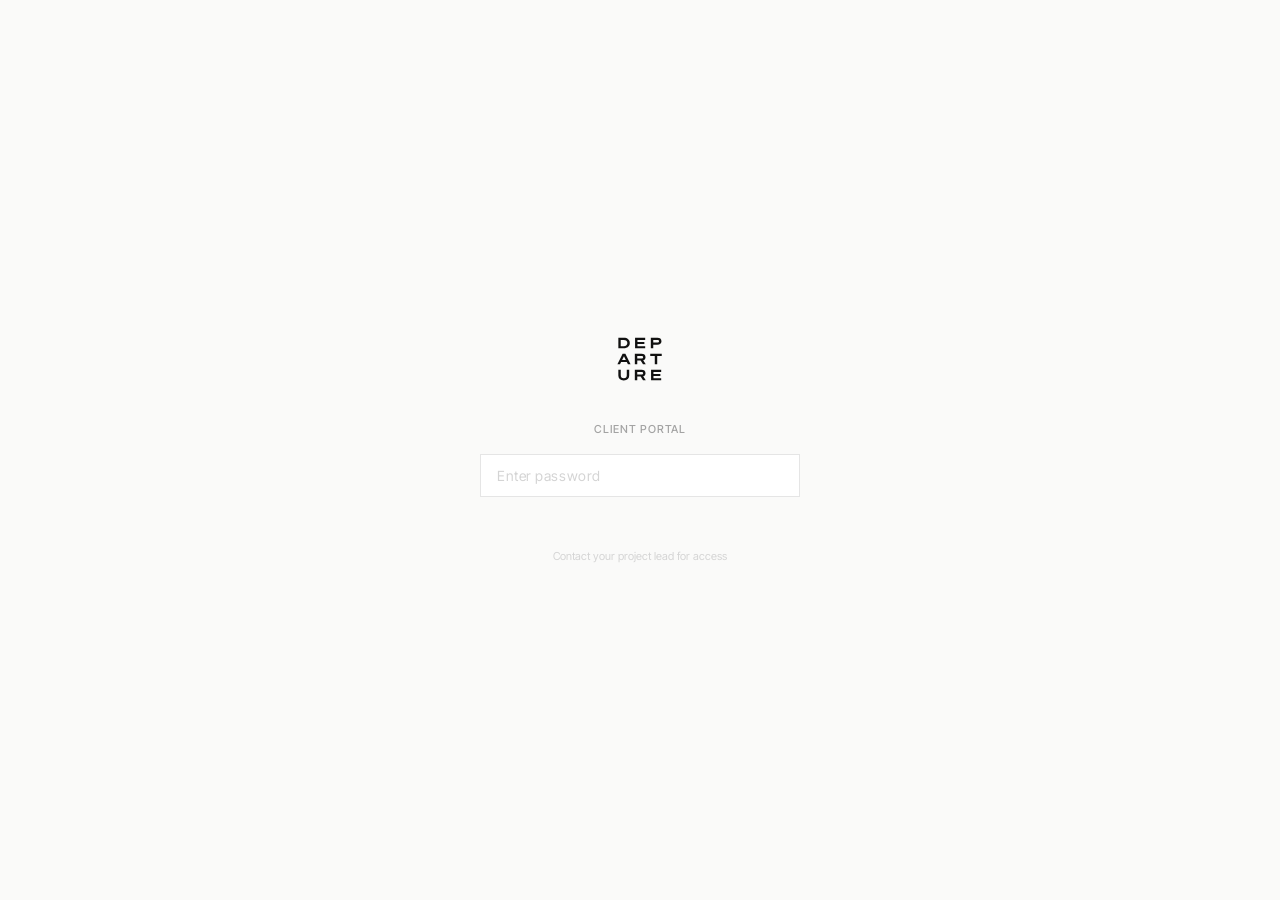
==== public/index.html @ 90f5416d "V1 — self-contained multi-client dashboard" ====
<!DOCTYPE html>
<html lang="en">
<head>
  <meta charset="UTF-8" />
  <meta name="viewport" content="width=device-width, initial-scale=1.0" />
  <title>Departure Studio — Client Portal</title>
  <meta name="robots" content="noindex, nofollow" />
  <link rel="preconnect" href="https://fonts.googleapis.com" />
  <link rel="preconnect" href="https://fonts.gstatic.com" crossorigin />
  <link href="https://fonts.googleapis.com/css2?family=Inter+Tight:ital,wght@0,300;0,400;0,500;0,600;0,700;1,300;1,400&display=swap" rel="stylesheet" />
  <style>
    *, *::before, *::after { box-sizing: border-box; margin: 0; padding: 0; }
    ::selection { background: #171717; color: #fafaf9; }
    body {
      font-family: 'Inter Tight', sans-serif;
      background: #fafaf9;
      color: #171717;
      line-height: 1.45;
      -webkit-font-smoothing: antialiased;
    }
    .gate {
      min-height: 100vh;
      display: flex;
      align-items: center;
      justify-content: center;
      padding: 40px;
    }
    .gate-inner {
      width: 100%;
      max-width: 320px;
      text-align: center;
    }
    .gate-inner svg { margin-bottom: 32px; }
    .gate-label {
      font-size: 11px;
      font-weight: 500;
      letter-spacing: 0.08em;
      text-transform: uppercase;
      color: #a3a3a3;
      margin-bottom: 16px;
    }
    .gate input[type="password"] {
      width: 100%;
      padding: 12px 16px;
      font-family: 'Inter Tight', sans-serif;
      font-size: 14px;
      border: 1px solid #e5e5e5;
      background: #fff;
      color: #171717;
      outline: none;
      transition: border-color 0.15s ease;
      letter-spacing: 0.12em;
    }
    .gate input[type="password"]:focus { border-color: #171717; }
    .gate input[type="password"]::placeholder { color: #d4d4d4; letter-spacing: 0.04em; }
    .gate-error { font-size: 12px; color: #ef4444; margin-top: 10px; height: 18px; }
    .gate-hint { font-size: 11px; color: #d4d4d4; margin-top: 24px; }
  </style>
</head>
<body>

  <div class="gate">
    <div class="gate-inner">
      <svg width="48" height="48" viewBox="0 0 100 100" fill="none" xmlns="http://www.w3.org/2000/svg">
        <path d="M4.8911 27.6641V5.90942H16.1623C23.8885 5.90942 28.7364 10.1513 28.7364 16.7867C28.7364 23.4222 23.8885 27.6641 16.1623 27.6641H4.8911ZM9.86013 23.3919H16.1623C20.8889 23.3919 23.6461 20.7862 23.6461 16.7867C23.6461 12.7873 20.8889 10.1816 16.132 10.1816H9.86013V23.3919Z" fill="#111111"/>
        <path d="M39.7251 5.90942H60.8132V10.2422H44.6941V14.4234H59.0861V18.6956H44.6941V23.3313H60.8132V27.6641H39.7251V5.90942Z" fill="#111111"/>
        <path d="M77.617 20.0893V27.6641H72.5571V5.90942H86.2522C91.3728 5.90942 94.7359 8.33334 94.7359 12.9994C94.7359 17.6351 91.3728 20.0893 86.2522 20.0893H77.617ZM77.617 15.8475H85.9795C88.3732 15.8475 89.7366 14.787 89.7366 12.9994C89.7366 11.2117 88.3732 10.1816 85.9795 10.1816H77.617V15.8475Z" fill="#111111"/>
        <path d="M13.799 39.2375H19.5255L30.3422 60.9922H24.8581L22.5554 56.3261H10.6176L8.31488 60.9922H2.92167L13.799 39.2375ZM16.6168 44.2066L12.6779 52.1449H20.5254L16.6168 44.2066Z" fill="#111111"/>
        <path d="M44.285 53.266V60.9922H39.2251V39.2375H53.0717C58.1316 39.2375 61.5251 41.6918 61.5251 46.2366C61.5251 49.5089 59.6769 51.7813 56.6167 52.7509L62.0402 60.9922H56.2531L51.3144 53.266H44.285ZM44.285 49.1453H52.799C55.1926 49.1453 56.5561 48.0848 56.5561 46.3275C56.5561 44.5399 55.1926 43.5097 52.799 43.5097H44.285V49.1453Z" fill="#111111"/>
        <path d="M95.2813 43.5703H85.8584V60.9922H80.7984V43.5703H71.3452V39.2375H95.2813V43.5703Z" fill="#111111"/>
        <path d="M16.2078 94.6556C8.63309 94.6556 4.87602 90.5955 4.87602 84.2933V72.5676H9.93594V83.8994C9.93594 87.7474 11.7236 90.2319 16.2078 90.2319C20.6921 90.2319 22.4494 87.7474 22.4494 83.8994V72.5676H27.5093V84.2933C27.5093 90.5955 23.7523 94.6556 16.2078 94.6556Z" fill="#111111"/>
        <path d="M44.285 86.596V94.3223H39.2251V72.5676H53.0717C58.1316 72.5676 61.5251 75.0218 61.5251 79.5667C61.5251 82.839 59.6769 85.1114 56.6167 86.081L62.0402 94.3223H56.2531L51.3144 86.596H44.285ZM44.285 82.4754H52.799C55.1926 82.4754 56.5561 81.4149 56.5561 79.6576C56.5561 77.8699 55.1926 76.8398 52.799 76.8398H44.285V82.4754Z" fill="#111111"/>
        <path d="M73.0571 72.5676H94.1452V76.9004H78.0261V81.0816H92.4181V85.3538H78.0261V89.9895H94.1452V94.3223H73.0571V72.5676Z" fill="#111111"/>
      </svg>
      <div class="gate-label">Client Portal</div>
      <input type="password" id="gate-input" placeholder="Enter password" autocomplete="off" />
      <div class="gate-error" id="gate-error"></div>
      <div class="gate-hint">Contact your project lead for access</div>
    </div>
  </div>

  <script>
  const CLIENTS = [
    {
      hash: "3867da6e50ffd505c7272e6f450c988f7e227a2b22fa8a156040e51cb709ab3a",
      path: "/sunstrong/",
    },
  ];

  async function hashPassword(pw) {
    const buf = await crypto.subtle.digest("SHA-256", new TextEncoder().encode(pw));
    return Array.from(new Uint8Array(buf)).map(b => b.toString(16).padStart(2, "0")).join("");
  }

  const input = document.getElementById("gate-input");
  const error = document.getElementById("gate-error");

  input.addEventListener("keydown", async (e) => {
    if (e.key === "Enter") {
      const hash = await hashPassword(input.value);
      const match = CLIENTS.find(c => c.hash === hash);
      if (match) {
        window.location.href = match.path;
      } else {
        error.textContent = "Incorrect password";
        input.value = "";
        input.focus();
      }
    }
  });
  </script>

</body>
</html>
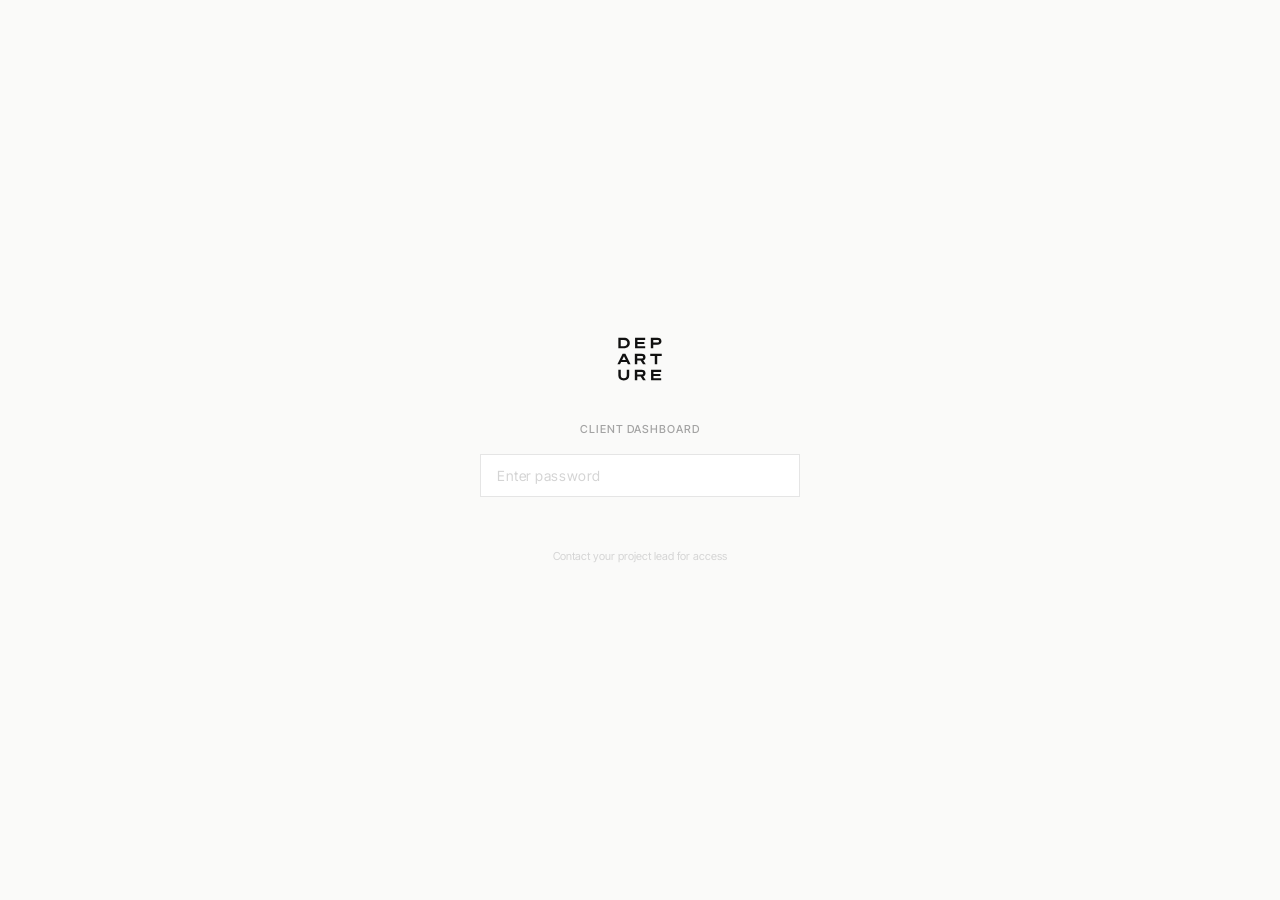
==== commit d03498bf: "V2 — Swiss modernist typography and hierarchy" ====
--- a/public/index.html
+++ b/public/index.html
@@ -3,7 +3,7 @@
 <head>
   <meta charset="UTF-8" />
   <meta name="viewport" content="width=device-width, initial-scale=1.0" />
-  <title>Departure Studio — Client Portal</title>
+  <title>SunStrong Management — Project Dashboard</title>
   <meta name="robots" content="noindex, nofollow" />
   <link rel="preconnect" href="https://fonts.googleapis.com" />
   <link rel="preconnect" href="https://fonts.gstatic.com" crossorigin />
@@ -11,6 +11,7 @@
   <style>
     *, *::before, *::after { box-sizing: border-box; margin: 0; padding: 0; }
     ::selection { background: #171717; color: #fafaf9; }
+
     body {
       font-family: 'Inter Tight', sans-serif;
       background: #fafaf9;
@@ -18,6 +19,8 @@
       line-height: 1.45;
       -webkit-font-smoothing: antialiased;
     }
+
+    /* ── Gate ── */
     .gate {
       min-height: 100vh;
       display: flex;
@@ -25,89 +28,552 @@
       justify-content: center;
       padding: 40px;
     }
-    .gate-inner {
-      width: 100%;
-      max-width: 320px;
-      text-align: center;
-    }
+    .gate-inner { width: 100%; max-width: 320px; text-align: center; }
     .gate-inner svg { margin-bottom: 32px; }
     .gate-label {
-      font-size: 11px;
-      font-weight: 500;
-      letter-spacing: 0.08em;
-      text-transform: uppercase;
-      color: #a3a3a3;
-      margin-bottom: 16px;
+      font-size: 11px; font-weight: 500; letter-spacing: 0.08em;
+      text-transform: uppercase; color: #a3a3a3; margin-bottom: 16px;
     }
     .gate input[type="password"] {
-      width: 100%;
-      padding: 12px 16px;
-      font-family: 'Inter Tight', sans-serif;
-      font-size: 14px;
-      border: 1px solid #e5e5e5;
-      background: #fff;
-      color: #171717;
-      outline: none;
-      transition: border-color 0.15s ease;
+      width: 100%; padding: 12px 16px; font-family: 'Inter Tight', sans-serif;
+      font-size: 14px; border: 1px solid #e5e5e5; background: #fff;
+      color: #171717; outline: none; transition: border-color 0.15s ease;
       letter-spacing: 0.12em;
     }
-    .gate input[type="password"]:focus { border-color: #171717; }
-    .gate input[type="password"]::placeholder { color: #d4d4d4; letter-spacing: 0.04em; }
+    .gate input:focus { border-color: #171717; }
+    .gate input::placeholder { color: #d4d4d4; letter-spacing: 0.04em; }
     .gate-error { font-size: 12px; color: #ef4444; margin-top: 10px; height: 18px; }
     .gate-hint { font-size: 11px; color: #d4d4d4; margin-top: 24px; }
+
+    /* ── Dashboard ── */
+    .dashboard { display: none; }
+    .dashboard.visible { display: block; }
+
+    /* ── Micro Labels ── */
+    .micro {
+      font-size: 10px; font-weight: 500; letter-spacing: 0.1em;
+      text-transform: uppercase; color: #a3a3a3;
+    }
+
+    /* ── Header ── */
+    .header {
+      padding: 40px 48px 36px;
+      border-bottom: 2px solid #171717;
+    }
+    .header-top {
+      display: flex; justify-content: space-between;
+      align-items: flex-start; margin-bottom: 32px;
+    }
+    .header h1 {
+      font-size: 48px; font-weight: 700; letter-spacing: -0.035em;
+      line-height: 1.0; margin-top: 8px;
+    }
+    .header-meta {
+      font-size: 13px; color: #737373; margin-top: 10px;
+      font-weight: 400; letter-spacing: 0.01em;
+    }
+    .header-right { text-align: right; }
+    .week-display {
+      font-size: 64px; font-weight: 700; letter-spacing: -0.04em;
+      line-height: 0.85; color: #171717;
+    }
+    .week-sub {
+      font-size: 12px; color: #a3a3a3; margin-top: 8px;
+      font-weight: 400;
+    }
+
+    /* ── Content ── */
+    .content { padding: 0 48px 64px; max-width: 1000px; }
+    .section { padding-top: 48px; }
+    .section-label {
+      font-size: 10px; font-weight: 600; letter-spacing: 0.12em;
+      text-transform: uppercase; color: #a3a3a3;
+      padding-bottom: 12px; border-bottom: 1px solid #e5e5e5;
+      margin-bottom: 24px;
+    }
+
+    /* ── Progress ── */
+    .progress-row {
+      display: flex; justify-content: space-between;
+      align-items: baseline; margin-bottom: 12px;
+    }
+    .progress-track {
+      height: 2px; background: #e5e5e5;
+      position: relative;
+    }
+    .progress-fill {
+      height: 100%; background: #171717;
+      transition: width 0.6s ease;
+    }
+    .progress-marker {
+      position: absolute; top: -4px;
+      width: 10px; height: 10px; border-radius: 50%;
+      background: #171717; border: 2px solid #fafaf9;
+      transform: translateX(-50%);
+    }
+
+    /* ── Phases ── */
+    .phases {
+      display: grid; grid-template-columns: repeat(3, 1fr);
+      gap: 0; border: 2px solid #171717;
+    }
+    .phase {
+      padding: 28px 24px; position: relative;
+      border-right: 1px solid #e5e5e5;
+    }
+    .phase:last-child { border-right: none; }
+    .phase.active {
+      background: #171717; color: #fafaf9;
+      border-right-color: #171717;
+    }
+    .phase-weeks {
+      font-size: 32px; font-weight: 700;
+      letter-spacing: -0.03em; line-height: 1;
+      margin-bottom: 12px;
+    }
+    .phase.active .phase-weeks { color: #fafaf9; }
+    .phase-name {
+      font-size: 14px; font-weight: 600;
+      letter-spacing: -0.01em; margin-bottom: 8px;
+    }
+    .phase-dates {
+      font-size: 11px; color: #a3a3a3; margin-bottom: 8px;
+    }
+    .phase-desc {
+      font-size: 11px; color: #737373; line-height: 1.5;
+    }
+    .phase.active .phase-desc { color: #a3a3a3; }
+    .phase-active-bar {
+      position: absolute; bottom: 0; left: 0; right: 0;
+      height: 3px; background: #22c55e;
+    }
+
+    /* ── Milestones ── */
+    .ms-row {
+      display: flex; align-items: baseline;
+      padding: 9px 0; border-bottom: 1px solid #f0f0f0;
+    }
+    .ms-row:last-child { border-bottom: none; }
+    .ms-marker {
+      width: 8px; height: 8px; border-radius: 50%;
+      flex-shrink: 0; margin-right: 14px; margin-top: 3px;
+    }
+    .ms-done { background: #22c55e; }
+    .ms-active { background: #171717; }
+    .ms-upcoming { background: #d4d4d4; }
+    .ms-label {
+      font-size: 14px; flex: 1; font-weight: 400;
+    }
+    .ms-label.done { color: #a3a3a3; text-decoration: line-through; }
+    .ms-label.active { font-weight: 600; }
+    .ms-date {
+      font-size: 12px; color: #a3a3a3;
+      font-variant-numeric: tabular-nums;
+      min-width: 64px; text-align: right;
+    }
+
+    /* ── Tabs ── */
+    .tabs-header {
+      display: flex; align-items: baseline; gap: 24px;
+      margin-bottom: 24px;
+    }
+    .tabs { display: flex; gap: 0; }
+    .tab-btn {
+      background: none; border: none;
+      border-bottom: 2px solid transparent;
+      padding: 4px 14px 8px; font-size: 12px;
+      font-weight: 400; color: #a3a3a3; cursor: pointer;
+      font-family: 'Inter Tight', sans-serif;
+      letter-spacing: 0.02em; transition: all 0.15s ease;
+    }
+    .tab-btn.active {
+      border-bottom-color: #171717;
+      font-weight: 600; color: #171717;
+    }
+
+    /* ── Tasks ── */
+    .task-group { margin-bottom: 28px; }
+    .task-group-label {
+      font-size: 10px; font-weight: 600; letter-spacing: 0.1em;
+      text-transform: uppercase; color: #a3a3a3;
+      margin-bottom: 10px; padding-bottom: 8px;
+      border-bottom: 1px solid #f0f0f0;
+    }
+    .task-row {
+      display: flex; align-items: center;
+      gap: 10px; padding: 8px 0;
+    }
+    .task-dot {
+      width: 6px; height: 6px; border-radius: 50%;
+      flex-shrink: 0;
+    }
+    .td-done { background: #22c55e; }
+    .td-active { background: #171717; }
+    .td-upcoming { background: #d4d4d4; }
+    .td-recurring { background: #a3a3a3; }
+    .task-name { font-size: 13px; flex: 1; }
+    .task-name.active { font-weight: 600; }
+    .task-name.done { color: #a3a3a3; text-decoration: line-through; }
+    .task-priority {
+      font-size: 10px; letter-spacing: 0.06em;
+      text-transform: uppercase; margin-right: 8px;
+    }
+    .task-priority.high { color: #171717; font-weight: 600; }
+    .task-priority.medium { color: #a3a3a3; font-weight: 400; }
+    .task-due {
+      font-size: 11px; color: #a3a3a3;
+      font-variant-numeric: tabular-nums;
+      min-width: 56px; text-align: right;
+    }
+
+    /* ── Needs ── */
+    .needs-table {
+      border: 2px solid #171717;
+    }
+    .needs-header, .needs-row {
+      display: grid; grid-template-columns: 1fr 110px 100px;
+      padding: 12px 20px;
+    }
+    .needs-header {
+      background: #171717; color: #fafaf9;
+      font-size: 10px; font-weight: 600;
+      letter-spacing: 0.1em; text-transform: uppercase;
+    }
+    .needs-row {
+      font-size: 13px; border-bottom: 1px solid #f0f0f0;
+    }
+    .needs-row:last-child { border-bottom: none; }
+    .needs-row .when { font-size: 12px; color: #737373; }
+    .needs-row .when.urgent { color: #171717; font-weight: 600; }
+    .needs-row .owner { font-size: 12px; color: #737373; }
+
+    /* ── Footer ── */
+    .footer {
+      border-top: 2px solid #171717; padding-top: 24px;
+      margin-top: 16px;
+      display: flex; justify-content: space-between;
+      align-items: center;
+    }
+    .footer-text { font-size: 11px; color: #a3a3a3; }
+    .footer-brand {
+      display: flex; align-items: center; gap: 10px;
+      font-size: 10px; font-weight: 500; letter-spacing: 0.08em;
+      text-transform: uppercase; color: #a3a3a3;
+    }
+
+    /* ── Responsive ── */
+    @media (max-width: 700px) {
+      .header { padding: 28px 24px 24px; }
+      .header h1 { font-size: 32px; }
+      .week-display { font-size: 40px; }
+      .content { padding: 0 24px 48px; }
+      .phases { grid-template-columns: 1fr; }
+      .phase { border-right: none; border-bottom: 1px solid #e5e5e5; }
+      .phase:last-child { border-bottom: none; }
+      .phase-weeks { font-size: 24px; }
+      .needs-header, .needs-row {
+        grid-template-columns: 1fr 90px 80px;
+        padding: 10px 14px;
+      }
+    }
   </style>
 </head>
 <body>
 
-  <div class="gate">
+  <!-- ════ GATE ════ -->
+  <div id="gate" class="gate">
     <div class="gate-inner">
-      <svg width="48" height="48" viewBox="0 0 100 100" fill="none" xmlns="http://www.w3.org/2000/svg">
-        <path d="M4.8911 27.6641V5.90942H16.1623C23.8885 5.90942 28.7364 10.1513 28.7364 16.7867C28.7364 23.4222 23.8885 27.6641 16.1623 27.6641H4.8911ZM9.86013 23.3919H16.1623C20.8889 23.3919 23.6461 20.7862 23.6461 16.7867C23.6461 12.7873 20.8889 10.1816 16.132 10.1816H9.86013V23.3919Z" fill="#111111"/>
-        <path d="M39.7251 5.90942H60.8132V10.2422H44.6941V14.4234H59.0861V18.6956H44.6941V23.3313H60.8132V27.6641H39.7251V5.90942Z" fill="#111111"/>
-        <path d="M77.617 20.0893V27.6641H72.5571V5.90942H86.2522C91.3728 5.90942 94.7359 8.33334 94.7359 12.9994C94.7359 17.6351 91.3728 20.0893 86.2522 20.0893H77.617ZM77.617 15.8475H85.9795C88.3732 15.8475 89.7366 14.787 89.7366 12.9994C89.7366 11.2117 88.3732 10.1816 85.9795 10.1816H77.617V15.8475Z" fill="#111111"/>
-        <path d="M13.799 39.2375H19.5255L30.3422 60.9922H24.8581L22.5554 56.3261H10.6176L8.31488 60.9922H2.92167L13.799 39.2375ZM16.6168 44.2066L12.6779 52.1449H20.5254L16.6168 44.2066Z" fill="#111111"/>
-        <path d="M44.285 53.266V60.9922H39.2251V39.2375H53.0717C58.1316 39.2375 61.5251 41.6918 61.5251 46.2366C61.5251 49.5089 59.6769 51.7813 56.6167 52.7509L62.0402 60.9922H56.2531L51.3144 53.266H44.285ZM44.285 49.1453H52.799C55.1926 49.1453 56.5561 48.0848 56.5561 46.3275C56.5561 44.5399 55.1926 43.5097 52.799 43.5097H44.285V49.1453Z" fill="#111111"/>
-        <path d="M95.2813 43.5703H85.8584V60.9922H80.7984V43.5703H71.3452V39.2375H95.2813V43.5703Z" fill="#111111"/>
-        <path d="M16.2078 94.6556C8.63309 94.6556 4.87602 90.5955 4.87602 84.2933V72.5676H9.93594V83.8994C9.93594 87.7474 11.7236 90.2319 16.2078 90.2319C20.6921 90.2319 22.4494 87.7474 22.4494 83.8994V72.5676H27.5093V84.2933C27.5093 90.5955 23.7523 94.6556 16.2078 94.6556Z" fill="#111111"/>
-        <path d="M44.285 86.596V94.3223H39.2251V72.5676H53.0717C58.1316 72.5676 61.5251 75.0218 61.5251 79.5667C61.5251 82.839 59.6769 85.1114 56.6167 86.081L62.0402 94.3223H56.2531L51.3144 86.596H44.285ZM44.285 82.4754H52.799C55.1926 82.4754 56.5561 81.4149 56.5561 79.6576C56.5561 77.8699 55.1926 76.8398 52.799 76.8398H44.285V82.4754Z" fill="#111111"/>
-        <path d="M73.0571 72.5676H94.1452V76.9004H78.0261V81.0816H92.4181V85.3538H78.0261V89.9895H94.1452V94.3223H73.0571V72.5676Z" fill="#111111"/>
-      </svg>
-      <div class="gate-label">Client Portal</div>
+      <svg width="48" height="48" viewBox="0 0 100 100" fill="none" xmlns="http://www.w3.org/2000/svg"><path d="M4.8911 27.6641V5.90942H16.1623C23.8885 5.90942 28.7364 10.1513 28.7364 16.7867C28.7364 23.4222 23.8885 27.6641 16.1623 27.6641H4.8911ZM9.86013 23.3919H16.1623C20.8889 23.3919 23.6461 20.7862 23.6461 16.7867C23.6461 12.7873 20.8889 10.1816 16.132 10.1816H9.86013V23.3919Z" fill="#111"/><path d="M39.7251 5.90942H60.8132V10.2422H44.6941V14.4234H59.0861V18.6956H44.6941V23.3313H60.8132V27.6641H39.7251V5.90942Z" fill="#111"/><path d="M77.617 20.0893V27.6641H72.5571V5.90942H86.2522C91.3728 5.90942 94.7359 8.33334 94.7359 12.9994C94.7359 17.6351 91.3728 20.0893 86.2522 20.0893H77.617ZM77.617 15.8475H85.9795C88.3732 15.8475 89.7366 14.787 89.7366 12.9994C89.7366 11.2117 88.3732 10.1816 85.9795 10.1816H77.617V15.8475Z" fill="#111"/><path d="M13.799 39.2375H19.5255L30.3422 60.9922H24.8581L22.5554 56.3261H10.6176L8.31488 60.9922H2.92167L13.799 39.2375ZM16.6168 44.2066L12.6779 52.1449H20.5254L16.6168 44.2066Z" fill="#111"/><path d="M44.285 53.266V60.9922H39.2251V39.2375H53.0717C58.1316 39.2375 61.5251 41.6918 61.5251 46.2366C61.5251 49.5089 59.6769 51.7813 56.6167 52.7509L62.0402 60.9922H56.2531L51.3144 53.266H44.285ZM44.285 49.1453H52.799C55.1926 49.1453 56.5561 48.0848 56.5561 46.3275C56.5561 44.5399 55.1926 43.5097 52.799 43.5097H44.285V49.1453Z" fill="#111"/><path d="M95.2813 43.5703H85.8584V60.9922H80.7984V43.5703H71.3452V39.2375H95.2813V43.5703Z" fill="#111"/><path d="M16.2078 94.6556C8.63309 94.6556 4.87602 90.5955 4.87602 84.2933V72.5676H9.93594V83.8994C9.93594 87.7474 11.7236 90.2319 16.2078 90.2319C20.6921 90.2319 22.4494 87.7474 22.4494 83.8994V72.5676H27.5093V84.2933C27.5093 90.5955 23.7523 94.6556 16.2078 94.6556Z" fill="#111"/><path d="M44.285 86.596V94.3223H39.2251V72.5676H53.0717C58.1316 72.5676 61.5251 75.0218 61.5251 79.5667C61.5251 82.839 59.6769 85.1114 56.6167 86.081L62.0402 94.3223H56.2531L51.3144 86.596H44.285ZM44.285 82.4754H52.799C55.1926 82.4754 56.5561 81.4149 56.5561 79.6576C56.5561 77.8699 55.1926 76.8398 52.799 76.8398H44.285V82.4754Z" fill="#111"/><path d="M73.0571 72.5676H94.1452V76.9004H78.0261V81.0816H92.4181V85.3538H78.0261V89.9895H94.1452V94.3223H73.0571V72.5676Z" fill="#111"/></svg>
+      <div class="gate-label">Client Dashboard</div>
       <input type="password" id="gate-input" placeholder="Enter password" autocomplete="off" />
       <div class="gate-error" id="gate-error"></div>
       <div class="gate-hint">Contact your project lead for access</div>
     </div>
   </div>
 
+  <!-- ════ DASHBOARD ════ -->
+  <div id="dashboard" class="dashboard">
+    <header class="header">
+      <div class="header-top">
+        <svg width="32" height="32" viewBox="0 0 100 100" fill="none" xmlns="http://www.w3.org/2000/svg"><path d="M4.8911 27.6641V5.90942H16.1623C23.8885 5.90942 28.7364 10.1513 28.7364 16.7867C28.7364 23.4222 23.8885 27.6641 16.1623 27.6641H4.8911ZM9.86013 23.3919H16.1623C20.8889 23.3919 23.6461 20.7862 23.6461 16.7867C23.6461 12.7873 20.8889 10.1816 16.132 10.1816H9.86013V23.3919Z" fill="#111"/><path d="M39.7251 5.90942H60.8132V10.2422H44.6941V14.4234H59.0861V18.6956H44.6941V23.3313H60.8132V27.6641H39.7251V5.90942Z" fill="#111"/><path d="M77.617 20.0893V27.6641H72.5571V5.90942H86.2522C91.3728 5.90942 94.7359 8.33334 94.7359 12.9994C94.7359 17.6351 91.3728 20.0893 86.2522 20.0893H77.617ZM77.617 15.8475H85.9795C88.3732 15.8475 89.7366 14.787 89.7366 12.9994C89.7366 11.2117 88.3732 10.1816 85.9795 10.1816H77.617V15.8475Z" fill="#111"/><path d="M13.799 39.2375H19.5255L30.3422 60.9922H24.8581L22.5554 56.3261H10.6176L8.31488 60.9922H2.92167L13.799 39.2375ZM16.6168 44.2066L12.6779 52.1449H20.5254L16.6168 44.2066Z" fill="#111"/><path d="M44.285 53.266V60.9922H39.2251V39.2375H53.0717C58.1316 39.2375 61.5251 41.6918 61.5251 46.2366C61.5251 49.5089 59.6769 51.7813 56.6167 52.7509L62.0402 60.9922H56.2531L51.3144 53.266H44.285ZM44.285 49.1453H52.799C55.1926 49.1453 56.5561 48.0848 56.5561 46.3275C56.5561 44.5399 55.1926 43.5097 52.799 43.5097H44.285V49.1453Z" fill="#111"/><path d="M95.2813 43.5703H85.8584V60.9922H80.7984V43.5703H71.3452V39.2375H95.2813V43.5703Z" fill="#111"/><path d="M16.2078 94.6556C8.63309 94.6556 4.87602 90.5955 4.87602 84.2933V72.5676H9.93594V83.8994C9.93594 87.7474 11.7236 90.2319 16.2078 90.2319C20.6921 90.2319 22.4494 87.7474 22.4494 83.8994V72.5676H27.5093V84.2933C27.5093 90.5955 23.7523 94.6556 16.2078 94.6556Z" fill="#111"/><path d="M44.285 86.596V94.3223H39.2251V72.5676H53.0717C58.1316 72.5676 61.5251 75.0218 61.5251 79.5667C61.5251 82.839 59.6769 85.1114 56.6167 86.081L62.0402 94.3223H56.2531L51.3144 86.596H44.285ZM44.285 82.4754H52.799C55.1926 82.4754 56.5561 81.4149 56.5561 79.6576C56.5561 77.8699 55.1926 76.8398 52.799 76.8398H44.285V82.4754Z" fill="#111"/><path d="M73.0571 72.5676H94.1452V76.9004H78.0261V81.0816H92.4181V85.3538H78.0261V89.9895H94.1452V94.3223H73.0571V72.5676Z" fill="#111"/></svg>
+        <div class="header-right">
+          <div class="week-display" id="week-num"></div>
+          <div class="week-sub" id="week-sub"></div>
+        </div>
+      </div>
+      <div class="micro" style="margin-bottom: 8px;">Client Dashboard</div>
+      <h1 id="client-name"></h1>
+      <div class="header-meta" id="engagement-meta"></div>
+    </header>
+
+    <div class="content">
+      <!-- Progress -->
+      <div class="section">
+        <div class="progress-row">
+          <span class="micro">Engagement Progress</span>
+          <span class="micro" id="date-range"></span>
+        </div>
+        <div class="progress-track">
+          <div class="progress-fill" id="progress-fill"></div>
+          <div class="progress-marker" id="progress-marker"></div>
+        </div>
+      </div>
+
+      <!-- Phases -->
+      <div class="section">
+        <div class="section-label">Project Phases</div>
+        <div class="phases" id="phases"></div>
+      </div>
+
+      <!-- Milestones -->
+      <div class="section">
+        <div class="section-label">Key Milestones</div>
+        <div id="milestones"></div>
+      </div>
+
+      <!-- Tasks -->
+      <div class="section">
+        <div class="tabs-header">
+          <div class="section-label" style="margin-bottom: 0; border: none; padding: 0;">Tasks</div>
+          <div class="tabs" id="task-tabs"></div>
+        </div>
+        <div id="tasks-container"></div>
+      </div>
+
+      <!-- Needs -->
+      <div class="section" id="needs-section">
+        <div class="section-label">Needs from SunStrong</div>
+        <div class="needs-table" id="needs-table"></div>
+      </div>
+
+      <!-- Footer -->
+      <div class="footer">
+        <span class="footer-text">Confidential — prepared for SunStrong Management</span>
+        <div class="footer-brand">
+          <span>Departure</span>
+          <svg width="20" height="20" viewBox="0 0 100 100" fill="none" xmlns="http://www.w3.org/2000/svg"><path d="M4.8911 27.6641V5.90942H16.1623C23.8885 5.90942 28.7364 10.1513 28.7364 16.7867C28.7364 23.4222 23.8885 27.6641 16.1623 27.6641H4.8911ZM9.86013 23.3919H16.1623C20.8889 23.3919 23.6461 20.7862 23.6461 16.7867C23.6461 12.7873 20.8889 10.1816 16.132 10.1816H9.86013V23.3919Z" fill="#a3a3a3"/><path d="M39.7251 5.90942H60.8132V10.2422H44.6941V14.4234H59.0861V18.6956H44.6941V23.3313H60.8132V27.6641H39.7251V5.90942Z" fill="#a3a3a3"/><path d="M77.617 20.0893V27.6641H72.5571V5.90942H86.2522C91.3728 5.90942 94.7359 8.33334 94.7359 12.9994C94.7359 17.6351 91.3728 20.0893 86.2522 20.0893H77.617ZM77.617 15.8475H85.9795C88.3732 15.8475 89.7366 14.787 89.7366 12.9994C89.7366 11.2117 88.3732 10.1816 85.9795 10.1816H77.617V15.8475Z" fill="#a3a3a3"/><path d="M13.799 39.2375H19.5255L30.3422 60.9922H24.8581L22.5554 56.3261H10.6176L8.31488 60.9922H2.92167L13.799 39.2375ZM16.6168 44.2066L12.6779 52.1449H20.5254L16.6168 44.2066Z" fill="#a3a3a3"/><path d="M44.285 53.266V60.9922H39.2251V39.2375H53.0717C58.1316 39.2375 61.5251 41.6918 61.5251 46.2366C61.5251 49.5089 59.6769 51.7813 56.6167 52.7509L62.0402 60.9922H56.2531L51.3144 53.266H44.285ZM44.285 49.1453H52.799C55.1926 49.1453 56.5561 48.0848 56.5561 46.3275C56.5561 44.5399 55.1926 43.5097 52.799 43.5097H44.285V49.1453Z" fill="#a3a3a3"/><path d="M95.2813 43.5703H85.8584V60.9922H80.7984V43.5703H71.3452V39.2375H95.2813V43.5703Z" fill="#a3a3a3"/><path d="M16.2078 94.6556C8.63309 94.6556 4.87602 90.5955 4.87602 84.2933V72.5676H9.93594V83.8994C9.93594 87.7474 11.7236 90.2319 16.2078 90.2319C20.6921 90.2319 22.4494 87.7474 22.4494 83.8994V72.5676H27.5093V84.2933C27.5093 90.5955 23.7523 94.6556 16.2078 94.6556Z" fill="#a3a3a3"/><path d="M44.285 86.596V94.3223H39.2251V72.5676H53.0717C58.1316 72.5676 61.5251 75.0218 61.5251 79.5667C61.5251 82.839 59.6769 85.1114 56.6167 86.081L62.0402 94.3223H56.2531L51.3144 86.596H44.285ZM44.285 82.4754H52.799C55.1926 82.4754 56.5561 81.4149 56.5561 79.6576C56.5561 77.8699 55.1926 76.8398 52.799 76.8398H44.285V82.4754Z" fill="#a3a3a3"/><path d="M73.0571 72.5676H94.1452V76.9004H78.0261V81.0816H92.4181V85.3538H78.0261V89.9895H94.1452V94.3223H73.0571V72.5676Z" fill="#a3a3a3"/></svg>
+        </div>
+      </div>
+    </div>
+  </div>
+
   <script>
-  const CLIENTS = [
-    {
-      hash: "3867da6e50ffd505c7272e6f450c988f7e227a2b22fa8a156040e51cb709ab3a",
-      path: "/sunstrong/",
+  // ══════════════════════════════════════════
+  // CONFIG
+  // ══════════════════════════════════════════
+
+  var PASSWORD_HASH = "3867da6e50ffd505c7272e6f450c988f7e227a2b22fa8a156040e51cb709ab3a";
+
+  var E = {
+    client: "SunStrong Management",
+    lead: "Ben Fogarty",
+    type: "Fractional Design Leadership",
+    startDate: "2026-03-13",
+    endDate: "2026-06-15",
+    lastUpdated: "2026-03-17",
+    totalWeeks: 12,
+    dateRange: "Mar 13 – Jun 15, 2026",
+  };
+
+  var PHASES = [
+    { weeks: "1–3", label: "Discovery & Audit", dates: "Mar 13 – Apr 3", status: "active", desc: "Brand audit, agency alignment, site strategy, content planning" },
+    { weeks: "4–8", label: "Design & Development", dates: "Apr 6 – May 22", status: "upcoming", desc: "Creative direction, page design, build, QA, and launch" },
+    { weeks: "9–12", label: "Iteration & Extension", dates: "May 25 – Jun 15", status: "upcoming", desc: "Live feedback, refinements, and extended deliverables" },
+  ];
+
+  var MILESTONES = [
+    { label: "Engagement start", date: "Mar 13", s: "done" },
+    { label: "Kickoff meeting", date: "Mar 16", s: "done" },
+    { label: "Brand audit complete", date: "Mar 27", s: "active" },
+    { label: "Site strategy locked", date: "Apr 1", s: "upcoming" },
+    { label: "Creative direction approved", date: "Apr 13", s: "upcoming" },
+    { label: "Homepage design approved", date: "Apr 20", s: "upcoming" },
+    { label: "Launch 1 — site live", date: "May 22", s: "upcoming" },
+    { label: "Launch 2 — iteration complete", date: "Jun 15", s: "upcoming" },
+  ];
+
+  var TASKS = {
+    website: {
+      label: "Website Project",
+      sections: [
+        { label: "Discovery & Audit · Wks 1–3", tasks: [
+          { n: "Brand audit", d: "Mar 27", s: "ip" },
+          { n: "Review existing agency work", d: "Mar 23", s: "ip" },
+          { n: "Site strategy and content planning", d: "Apr 1", s: "ns" },
+          { n: "Site architecture / sitemap", d: "Apr 3", s: "ns" },
+          { n: "Gather content and assets from client", d: "Apr 3", s: "ns" },
+        ]},
+        { label: "Design & Development · Wks 4–8", tasks: [
+          { n: "Creative direction / territories", d: "Apr 13", s: "ns" },
+          { n: "Homepage design", d: "Apr 20", s: "ns" },
+          { n: "Inner page designs", d: "Apr 29", s: "ns" },
+          { n: "Platform setup and CMS architecture", d: "May 1", s: "ns" },
+          { n: "Build — homepage and global components", d: "May 8", s: "ns" },
+          { n: "Build — inner pages and CMS templates", d: "May 15", s: "ns" },
+          { n: "QA, responsive testing, and polish", d: "May 18", s: "ns" },
+          { n: "Launch 1 — live site", d: "May 22", s: "ns" },
+        ]},
+        { label: "Iteration & Extension · Wks 9–12", tasks: [
+          { n: "Collect live site feedback", d: "May 29", s: "ns" },
+          { n: "Website refinements and iteration", d: "Jun 12", s: "ns" },
+          { n: "Launch 2 — iteration complete", d: "Jun 15", s: "ns" },
+        ]},
+      ],
     },
+    retainer: {
+      label: "Retainer",
+      tasks: [
+        { n: "Kickoff and onboarding", d: "Mar 18", p: "High", s: "done" },
+        { n: "Collect all existing brand assets and agency work", d: "Mar 20", p: "High", s: "ip" },
+        { n: "Establish coordination with identity agency", d: "Mar 20", p: "High", s: "ip" },
+        { n: "Weekly sync — Tuesdays 4pm EST", d: "Ongoing", p: "Medium", s: "rec" },
+        { n: "Identify Month 3 extension priorities", d: "May 1", p: "Medium", s: "ns" },
+      ],
+    },
+  };
+
+  var NEEDS = [
+    { item: "Brand agency brief and supporting docs", urgency: "This week", owner: "Lauren" },
+    { item: "Recommend attendees for stakeholder interviews", urgency: "This week", owner: "Lauren" },
+    { item: "Brand assets and existing materials", urgency: "This week", owner: "Lauren" },
+    { item: "Schedule bi-weekly sprint retro", urgency: "This week", owner: "Ben / Lauren" },
+    { item: "Content: copy, photos, testimonials, bios", urgency: "By Apr 3", owner: "SunStrong" },
   ];
 
-  async function hashPassword(pw) {
-    const buf = await crypto.subtle.digest("SHA-256", new TextEncoder().encode(pw));
-    return Array.from(new Uint8Array(buf)).map(b => b.toString(16).padStart(2, "0")).join("");
+  // ══════════════════════════════════════════
+  // ENGINE
+  // ══════════════════════════════════════════
+
+  async function hp(pw) {
+    var buf = await crypto.subtle.digest("SHA-256", new TextEncoder().encode(pw));
+    return Array.from(new Uint8Array(buf)).map(function(b) { return b.toString(16).padStart(2, "0"); }).join("");
   }
 
-  const input = document.getElementById("gate-input");
-  const error = document.getElementById("gate-error");
-
-  input.addEventListener("keydown", async (e) => {
+  function dc(s) {
+    return { done:"td-done", ip:"td-active", ns:"td-upcoming", rec:"td-recurring" }[s] || "td-upcoming";
+  }
+  function mc(s) {
+    return { done:"ms-done", active:"ms-active", upcoming:"ms-upcoming" }[s] || "ms-upcoming";
+  }
+  function nc(s) {
+    return { done:"done", ip:"active", ns:"", rec:"" }[s] || "";
+  }
+
+  // Auth
+  var gi = document.getElementById("gate-input");
+  var ge = document.getElementById("gate-error");
+
+  if (sessionStorage.getItem("ds_ss") === "1") {
+    document.getElementById("gate").style.display = "none";
+    document.getElementById("dashboard").classList.add("visible");
+  }
+
+  gi.addEventListener("keydown", async function(e) {
     if (e.key === "Enter") {
-      const hash = await hashPassword(input.value);
-      const match = CLIENTS.find(c => c.hash === hash);
-      if (match) {
-        window.location.href = match.path;
+      var h = await hp(gi.value);
+      if (h === PASSWORD_HASH) {
+        sessionStorage.setItem("ds_ss", "1");
+        document.getElementById("gate").style.display = "none";
+        document.getElementById("dashboard").classList.add("visible");
       } else {
-        error.textContent = "Incorrect password";
-        input.value = "";
-        input.focus();
+        ge.textContent = "Incorrect password";
+        gi.value = "";
+        gi.focus();
       }
     }
   });
+
+  // Render
+  (function() {
+    var start = new Date(E.startDate), end = new Date(E.endDate), now = new Date();
+    var week = Math.max(1, Math.min(Math.ceil(((now - start) / 864e5 + 1) / 7), E.totalWeeks));
+    var pct = Math.min(Math.max(((now - start) / (end - start)) * 100, 0), 100);
+
+    document.getElementById("week-num").textContent = "0" + week;
+    document.getElementById("week-sub").textContent = "of " + E.totalWeeks + " weeks · Updated " + E.lastUpdated;
+    document.getElementById("client-name").textContent = E.client;
+    document.getElementById("engagement-meta").textContent = E.type + " · " + E.lead;
+    document.getElementById("date-range").textContent = E.dateRange;
+    document.getElementById("progress-fill").style.width = pct + "%";
+    document.getElementById("progress-marker").style.left = pct + "%";
+
+    // Phases
+    document.getElementById("phases").innerHTML = PHASES.map(function(p) {
+      return '<div class="phase ' + (p.status === "active" ? "active" : "") + '">' +
+        '<div class="phase-weeks">' + p.weeks + '</div>' +
+        '<div class="phase-name">' + p.label + '</div>' +
+        '<div class="phase-dates">' + p.dates + '</div>' +
+        '<div class="phase-desc">' + p.desc + '</div>' +
+        (p.status === "active" ? '<div class="phase-active-bar"></div>' : '') +
+        '</div>';
+    }).join("");
+
+    // Milestones
+    document.getElementById("milestones").innerHTML = MILESTONES.map(function(m) {
+      return '<div class="ms-row">' +
+        '<span class="ms-marker ' + mc(m.s) + '"></span>' +
+        '<span class="ms-label ' + m.s + '">' + m.label + '</span>' +
+        '<span class="ms-date">' + m.date + '</span></div>';
+    }).join("");
+
+    // Tasks
+    var tabs = document.getElementById("task-tabs");
+    var cont = document.getElementById("tasks-container");
+    var keys = Object.keys(TASKS);
+
+    keys.forEach(function(key, idx) {
+      var g = TASKS[key];
+      var btn = document.createElement("button");
+      btn.className = "tab-btn" + (idx === 0 ? " active" : "");
+      btn.dataset.tab = key;
+      btn.textContent = g.label;
+      tabs.appendChild(btn);
+
+      var panel = document.createElement("div");
+      panel.id = "tp-" + key;
+      panel.style.display = idx === 0 ? "block" : "none";
+
+      if (g.sections) {
+        g.sections.forEach(function(sec) {
+          var h = '<div class="task-group"><div class="task-group-label">' + sec.label + '</div>';
+          sec.tasks.forEach(function(t) {
+            h += '<div class="task-row"><span class="task-dot ' + dc(t.s) + '"></span>' +
+              '<span class="task-name ' + nc(t.s) + '">' + t.n + '</span>' +
+              '<span class="task-due">' + t.d + '</span></div>';
+          });
+          h += '</div>';
+          panel.innerHTML += h;
+        });
+      } else {
+        g.tasks.forEach(function(t) {
+          panel.innerHTML += '<div class="task-row"><span class="task-dot ' + dc(t.s) + '"></span>' +
+            '<span class="task-name ' + nc(t.s) + '">' + t.n + '</span>' +
+            (t.p ? '<span class="task-priority ' + t.p.toLowerCase() + '">' + t.p + '</span>' : '') +
+            '<span class="task-due">' + t.d + '</span></div>';
+        });
+      }
+      cont.appendChild(panel);
+    });
+
+    tabs.querySelectorAll(".tab-btn").forEach(function(btn) {
+      btn.addEventListener("click", function() {
+        tabs.querySelectorAll(".tab-btn").forEach(function(b) { b.classList.remove("active"); });
+        btn.classList.add("active");
+        keys.forEach(function(k) {
+          document.getElementById("tp-" + k).style.display = k === btn.dataset.tab ? "block" : "none";
+        });
+      });
+    });
+
+    // Needs
+    var nh = '<div class="needs-header"><span>Item</span><span>When</span><span>Owner</span></div>';
+    NEEDS.forEach(function(n) {
+      nh += '<div class="needs-row"><span>' + n.item + '</span>' +
+        '<span class="when ' + (n.urgency === "Now" ? "urgent" : "") + '">' + n.urgency + '</span>' +
+        '<span class="owner">' + n.owner + '</span></div>';
+    });
+    document.getElementById("needs-table").innerHTML = nh;
+  })();
   </script>
 
 </body>
